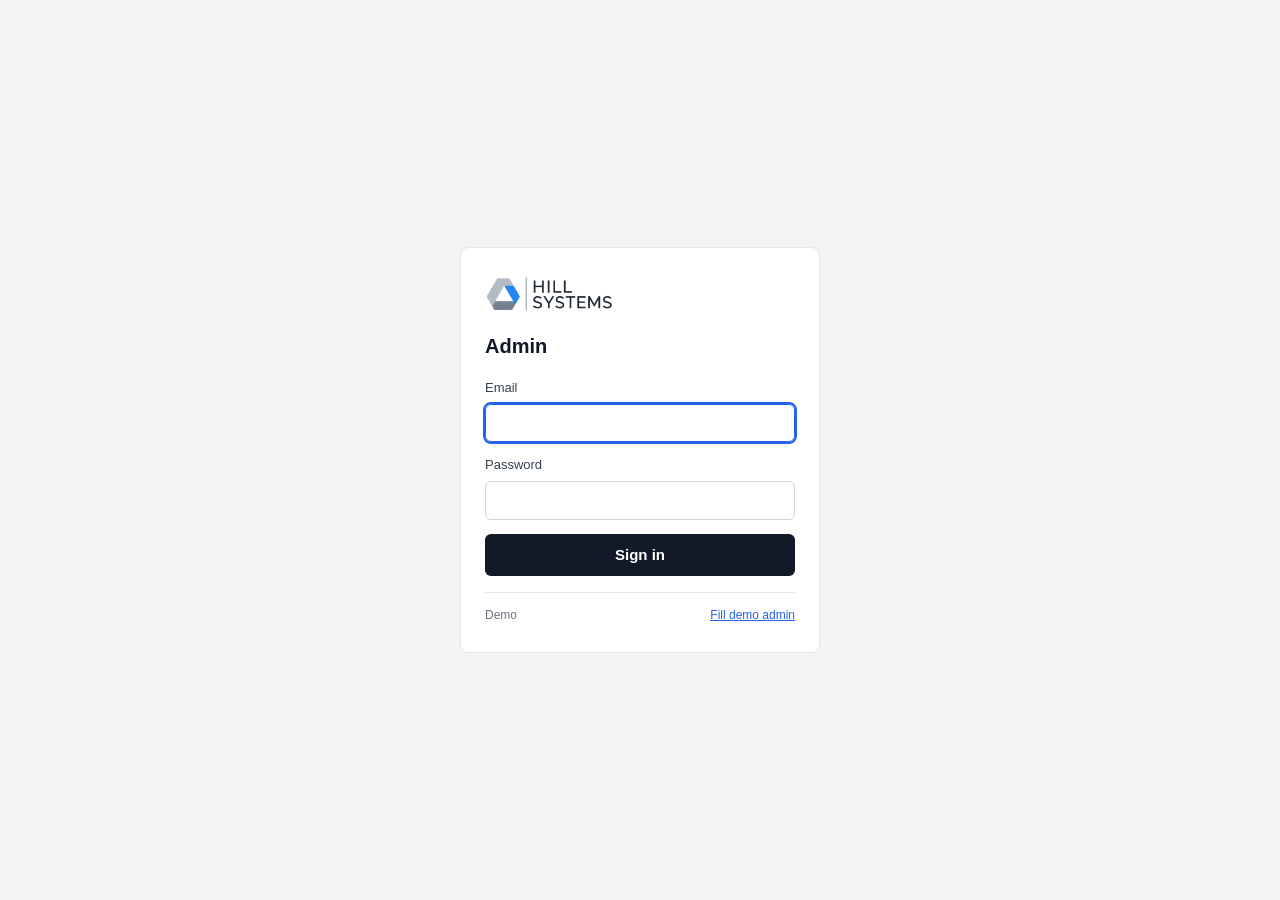
==== admin/index.html @ 516390c7 "Admin sign-in page, new headline, jet/turboprop pricing, link previews" ====
<!doctype html>
<html lang="en">
<head>
<meta charset="utf-8">
<meta name="viewport" content="width=device-width,initial-scale=1">
<meta name="robots" content="noindex,nofollow">
<title>Admin sign-in · Hill Systems</title>
<link rel="icon" href="../brand/favicon.ico" sizes="any">
<link rel="icon" type="image/png" sizes="32x32" href="../brand/favicon-32.png">
<link rel="apple-touch-icon" sizes="180x180" href="../brand/apple-touch-icon.png">
<meta name="description" content="Aircraft management, simplified.">
<meta property="og:type" content="website">
<meta property="og:site_name" content="Valkyr360 by Hill Systems">
<meta property="og:title" content="Admin · Valkyr360 by Hill Systems">
<meta property="og:description" content="Aircraft management, simplified.">
<meta property="og:url" content="https://valkyr360.com/admin/">
<meta property="og:image" content="https://valkyr360.com/brand/og-image.png">
<meta property="og:image:secure_url" content="https://valkyr360.com/brand/og-image.png">
<meta property="og:image:type" content="image/png">
<meta property="og:image:width" content="1200">
<meta property="og:image:height" content="630">
<meta property="og:image:alt" content="Valkyr360 by Hill Systems">
<meta name="twitter:card" content="summary_large_image">
<meta name="twitter:title" content="Valkyr360 by Hill Systems">
<meta name="twitter:description" content="Aircraft management, simplified.">
<meta name="twitter:image" content="https://valkyr360.com/brand/og-image.png">
<meta name="twitter:image:alt" content="Valkyr360 by Hill Systems">
<style>
*{box-sizing:border-box}
html,body{margin:0;min-height:100%;background:#f3f4f6;color:#111827;font:15px/1.45 -apple-system,BlinkMacSystemFont,"Segoe UI",Roboto,Helvetica,Arial,sans-serif}
main{min-height:100vh;display:flex;align-items:center;justify-content:center;padding:24px 16px}
.card{width:100%;max-width:360px;background:#fff;border:1px solid #e5e7eb;border-radius:8px;padding:28px 24px}
.logo{display:block;height:36px;width:auto;margin:0 0 20px}
h1{font-size:20px;font-weight:600;margin:0 0 18px}
label{display:block;font-size:13px;font-weight:500;margin:0 0 14px;color:#374151}
input{display:block;width:100%;margin-top:6px;padding:9px 10px;font:inherit;color:#111827;background:#fff;border:1px solid #d1d5db;border-radius:6px}
input:focus{outline:2px solid #2563eb;outline-offset:0;border-color:#2563eb}
input[aria-invalid=true]{border-color:#dc2626}
button{font:inherit;cursor:pointer}
.submit{width:100%;padding:10px;border:0;border-radius:6px;background:#111827;color:#fff;font-weight:600}
.submit:disabled{opacity:.6;cursor:wait}
.err{margin:0 0 14px;padding:8px 10px;border-radius:6px;background:#fef2f2;color:#991b1b;font-size:13px}
.demo{margin-top:16px;padding-top:14px;border-top:1px solid #e5e7eb;font-size:12px;color:#6b7280;display:flex;align-items:center;justify-content:space-between;gap:8px}
.demo button{background:none;border:0;padding:0;color:#2563eb;font-size:12px;text-decoration:underline}
</style>
</head>
<body>
<main>
<section class="card" aria-labelledby="h">
  <img class="logo" src="../brand/hill-systems-logo-print.png" alt="Hill Systems">
  <h1 id="h">Admin</h1>
  <form id="adminForm" novalidate>
    <div class="err" id="adminErr" role="alert" hidden></div>
    <label>Email<input name="email" type="email" autocomplete="username" inputmode="email" required></label>
    <label>Password<input name="password" type="password" autocomplete="current-password" required></label>
    <button class="submit" id="adminBtn" type="submit">Sign in</button>
  </form>
  <div class="demo"><span>Demo</span><button type="button" id="adminFill">Fill demo admin</button></div>
</section>
</main>
<script src="../staff.js"></script>
<script src="login.js"></script>
</body>
</html>
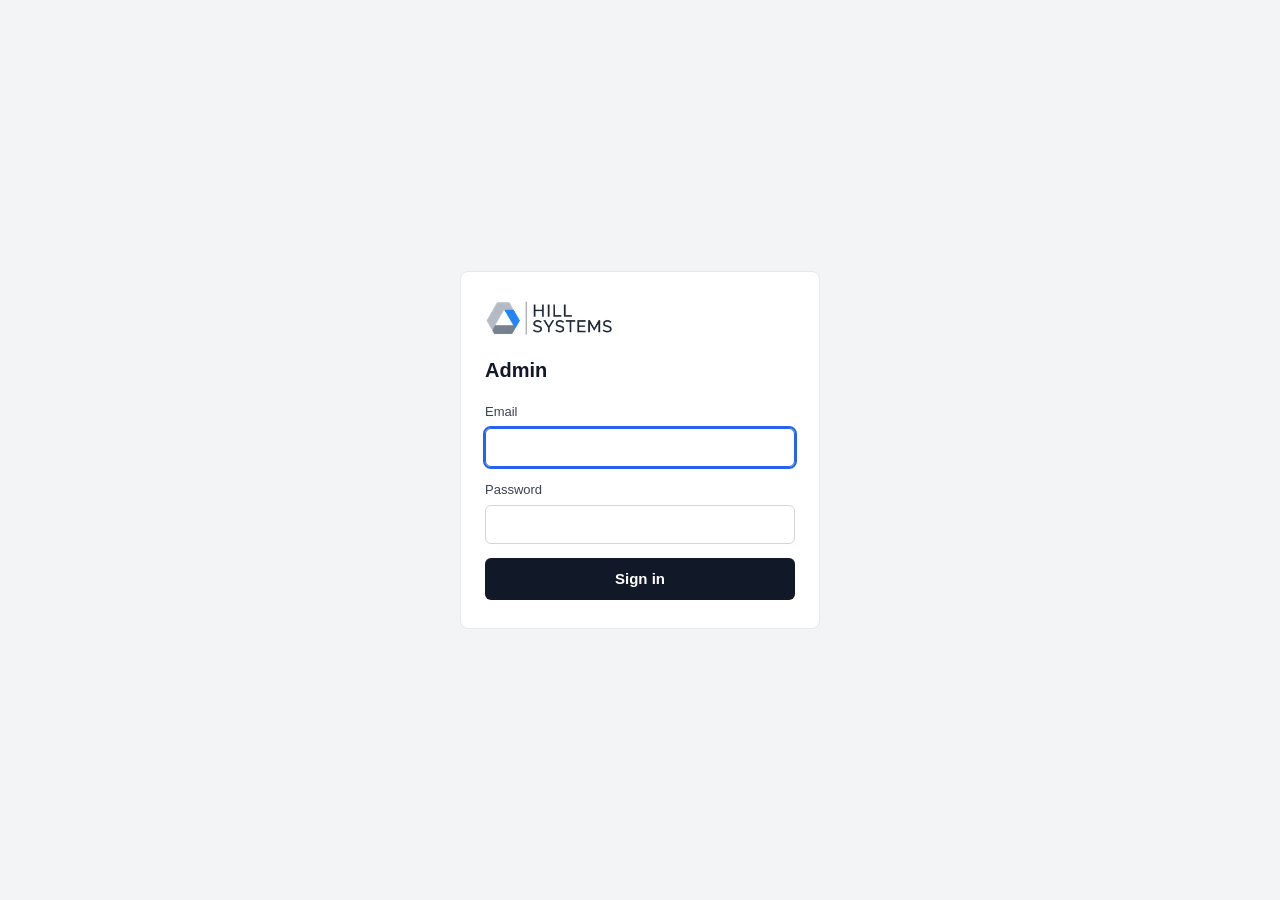
==== commit 80c83e90: "Admin sign-in: remove demo fill, rotate credential" ====
--- a/admin/index.html
+++ b/admin/index.html
@@ -40,8 +40,6 @@
 .submit{width:100%;padding:10px;border:0;border-radius:6px;background:#111827;color:#fff;font-weight:600}
 .submit:disabled{opacity:.6;cursor:wait}
 .err{margin:0 0 14px;padding:8px 10px;border-radius:6px;background:#fef2f2;color:#991b1b;font-size:13px}
-.demo{margin-top:16px;padding-top:14px;border-top:1px solid #e5e7eb;font-size:12px;color:#6b7280;display:flex;align-items:center;justify-content:space-between;gap:8px}
-.demo button{background:none;border:0;padding:0;color:#2563eb;font-size:12px;text-decoration:underline}
 </style>
 </head>
 <body>
@@ -55,7 +53,6 @@
     <label>Password<input name="password" type="password" autocomplete="current-password" required></label>
     <button class="submit" id="adminBtn" type="submit">Sign in</button>
   </form>
-  <div class="demo"><span>Demo</span><button type="button" id="adminFill">Fill demo admin</button></div>
 </section>
 </main>
 <script src="../staff.js"></script>
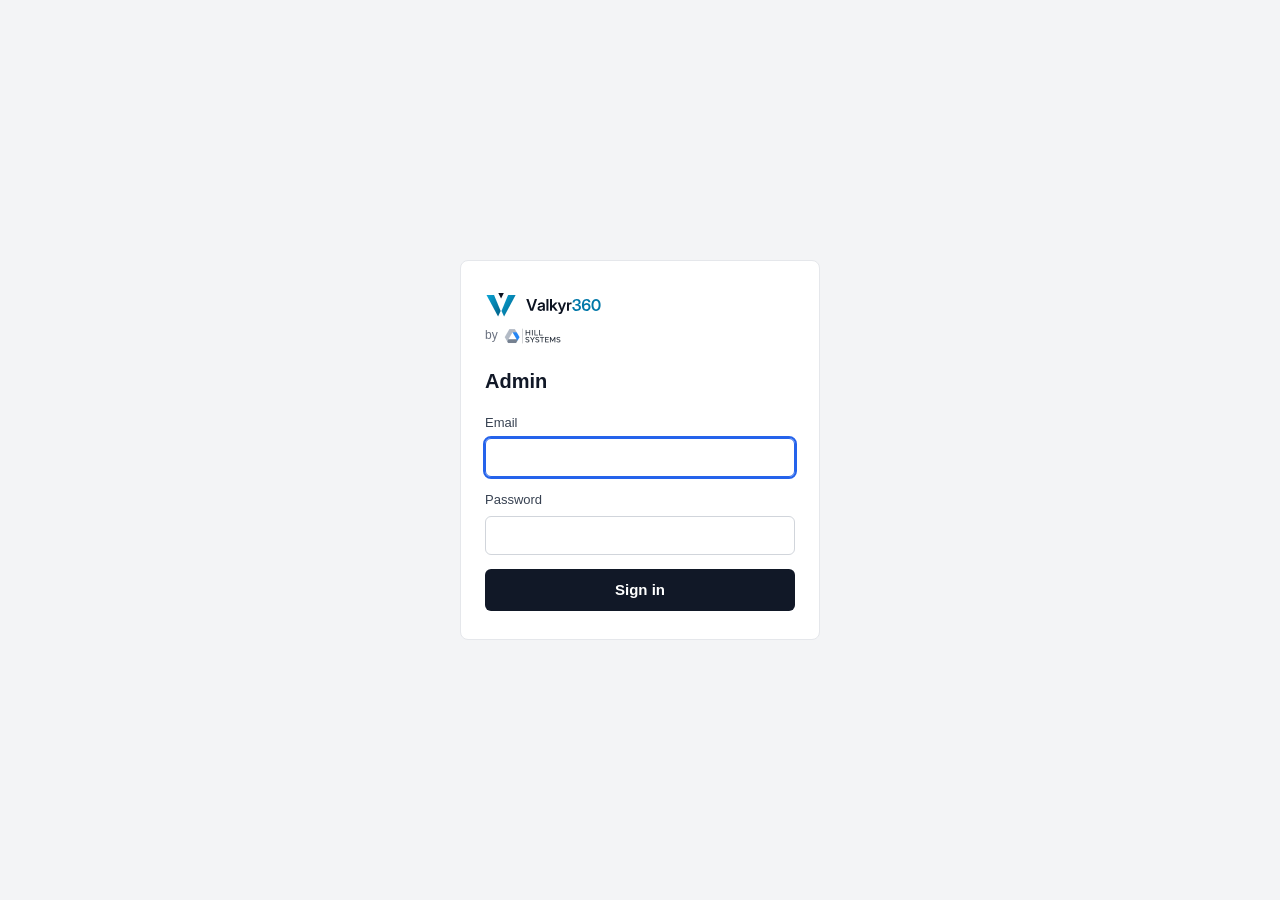
==== commit 85c2ae38: "Valkyr360 logo (concept B, swept wings) across app, sign-in, admin, terms/privacy, favicons, OG imag" ====
--- a/admin/index.html
+++ b/admin/index.html
@@ -30,7 +30,9 @@
 html,body{margin:0;min-height:100%;background:#f3f4f6;color:#111827;font:15px/1.45 -apple-system,BlinkMacSystemFont,"Segoe UI",Roboto,Helvetica,Arial,sans-serif}
 main{min-height:100vh;display:flex;align-items:center;justify-content:center;padding:24px 16px}
 .card{width:100%;max-width:360px;background:#fff;border:1px solid #e5e7eb;border-radius:8px;padding:28px 24px}
-.logo{display:block;height:36px;width:auto;margin:0 0 20px}
+.v360{display:block;height:32px;width:auto;margin:0 0 6px}
+.by{display:flex;align-items:center;gap:6px;margin:0 0 22px;font-size:12px;color:#6b7280}
+.logo{display:block;height:16px;width:auto}
 h1{font-size:20px;font-weight:600;margin:0 0 18px}
 label{display:block;font-size:13px;font-weight:500;margin:0 0 14px;color:#374151}
 input{display:block;width:100%;margin-top:6px;padding:9px 10px;font:inherit;color:#111827;background:#fff;border:1px solid #d1d5db;border-radius:6px}
@@ -45,7 +47,8 @@
 <body>
 <main>
 <section class="card" aria-labelledby="h">
-  <img class="logo" src="../brand/hill-systems-logo-print.png" alt="Hill Systems">
+  <img class="v360" src="../brand/valkyr360-logo-print.svg" alt="Valkyr360" width="117" height="32">
+  <div class="by">by <img class="logo" src="../brand/hill-systems-logo-print.png" alt="Hill Systems" width="57" height="16"></div>
   <h1 id="h">Admin</h1>
   <form id="adminForm" novalidate>
     <div class="err" id="adminErr" role="alert" hidden></div>
